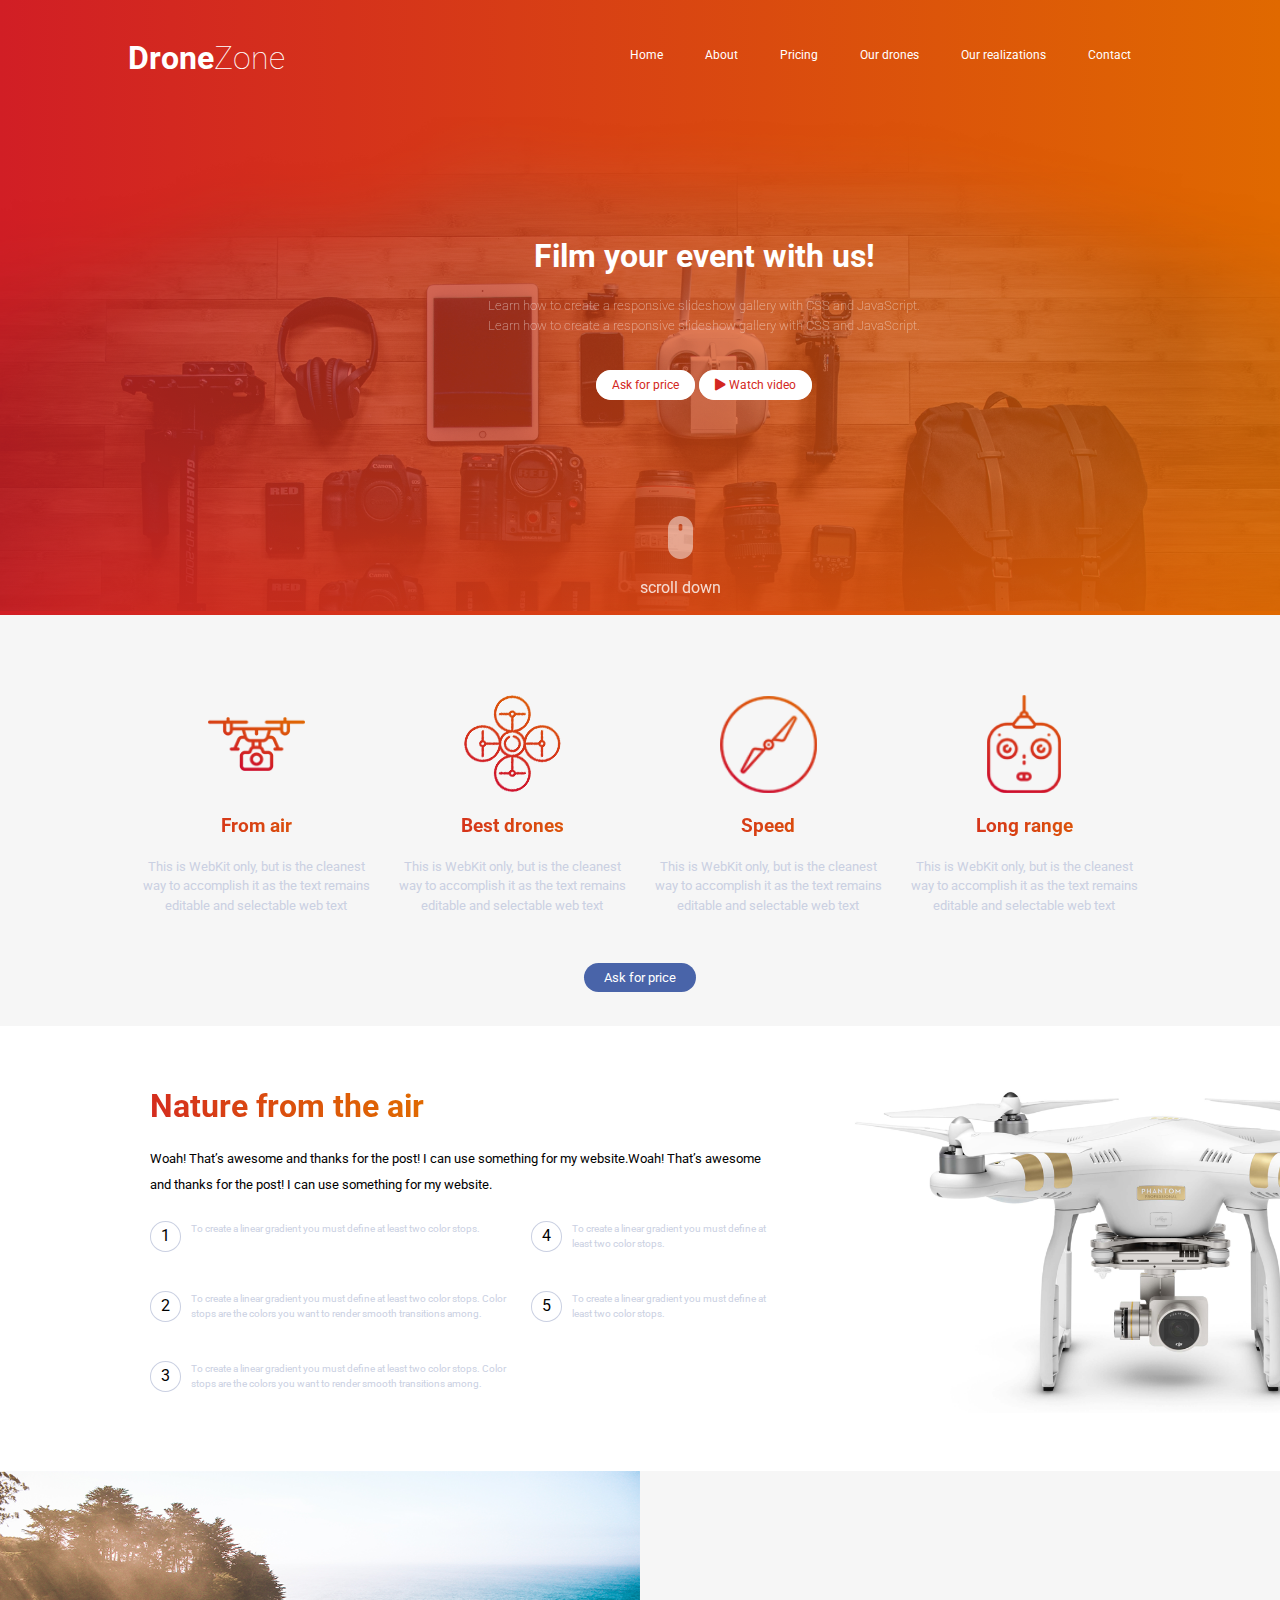
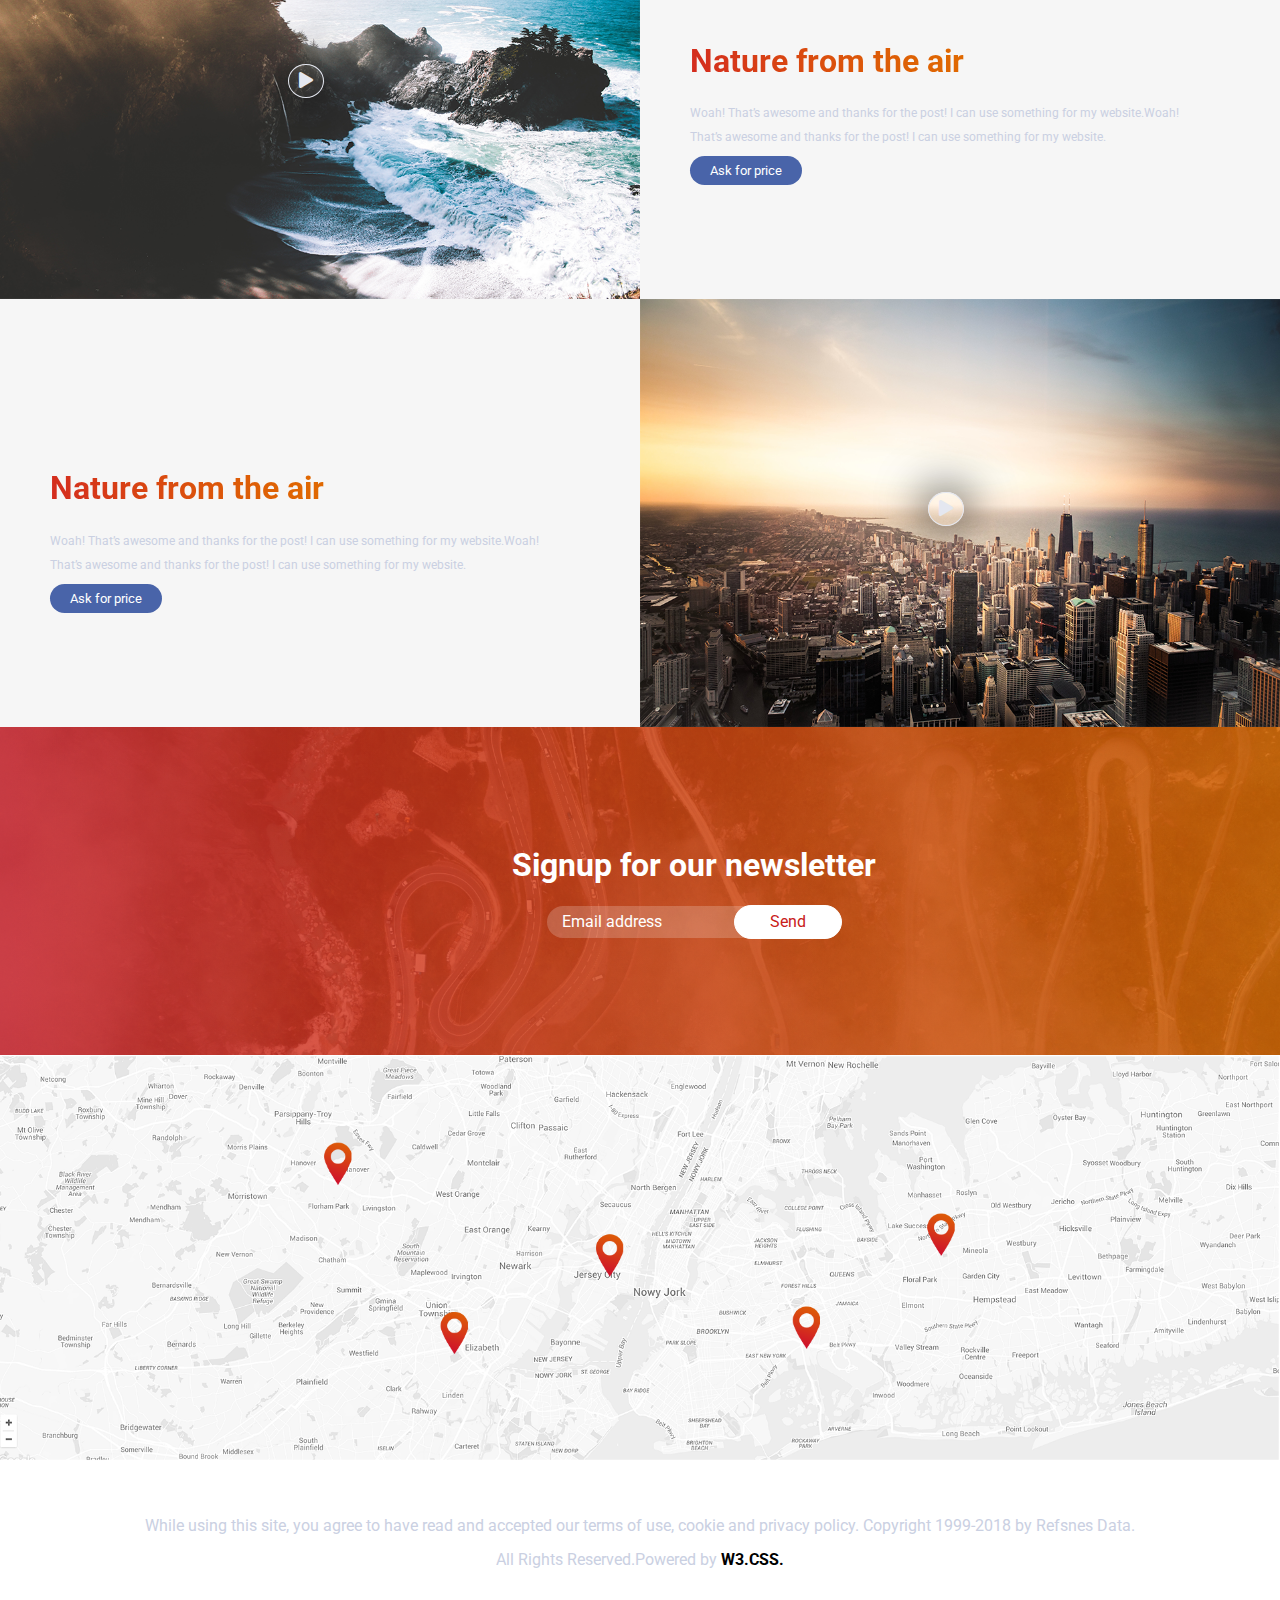
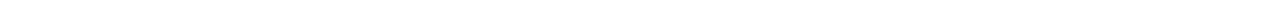
==== index.html @ 5fed0978 "Finishing Layout" ====
<!DOCTYPE html>
<html lang="en">
<head>
	<meta charset="utf-8">
	<title>Drone Zone</title>
	<meta name="viewport" name="width=device-width, initial-scale=1.0">
	<link rel="stylesheet" href="css/style.css">
	<link rel="stylesheet" href="css/normalize.css">
	<link rel="stylesheet" href="css/fontawesome-all.css">
	<link href="https://fonts.googleapis.com/css?family=Roboto" rel="stylesheet">
</head>
<body>
<!-- START OF HEADER -->
<header class="clearfix">
	<div class="top container clearfix">
		<a class="logo" href=""><span class="bold">Drone</span>Zone</a>
		<nav>
			<ul>
				<li><a href="">Home</a></li>
				<li><a href="">About</a></li>
				<li><a href="">Pricing</a></li>
				<li><a href="">Our drones</a></li>
				<li><a href="">Our realizations</a></li>
				<li><a href="">Contact</a></li>
			</ul>
		</nav>
	</div>
	<div class="banner">
		<div class="items">
			<img src="imgs/banner.png" alt="Banner">
			<div class="info">
				<h1>Film your event with us!</h1>
				<p>Learn how to create a responsive slideshow gallery with CSS and JavaScript.
					<br>Learn how to create a responsive slideshow gallery with CSS and JavaScript.</p>
				<a href="">Ask for price</a>
				<a href=""><i class="fas fa-play"></i> Watch video</a>
			</div>
		</div>
		<div class="control">
			<a href=""><img src="imgs/scroll.png" alt="control"></a>
			<p>scroll down</p>
		</div>
	</div>
</header>
<!-- END OF HEADER -->

<!-- START OF SERVICE -->
<div class="services">
	<div class="row container clearfix">
		<div class="services__item">
			<img src="imgs/air.png" alt="service item">
			<h3>From air</h3>
			<p>
				This is WebKit only, but is the cleanest way to accomplish it as the text remains editable and selectable web text
			</p>
		</div>
		<div class="services__item">
			<img src="imgs/best.png" alt="service item">
			<h3>Best drones</h3>
			<p>
				This is WebKit only, but is the cleanest way to accomplish it as the text remains editable and selectable web text
			</p>
		</div>
		<div class="services__item">
			<img src="imgs/speed.png" alt="service item">
			<h3>Speed</h3>
			<p>
				This is WebKit only, but is the cleanest way to accomplish it as the text remains editable and selectable web text
			</p>
		</div>
		<div class="services__item">
			<img src="imgs/long.png" alt="service item">
			<h3>Long range</h3>
			<p>
				This is WebKit only, but is the cleanest way to accomplish it as the text remains editable and selectable web text
			</p>
		</div>
	</div>
	<div class="ask-price">
		<a href="">Ask for price</a>
	</div>
</div>
<!-- END OF SERVICE -->

<!-- START OF PRODUCT -->
<div class="products clearfix">
	<div class="products__info">
		<h1><span>Nature from the air</span></h1>
		<p>Woah! That’s awesome and thanks for the post! I can use something for my website.Woah! That’s awesome and thanks for the post! I can use something for my website.</p>
		<div class="products__info_list">
			<div class="products__info_list_left">
				<div class="item">
					<span class="bullet">1</span>
					<p>To create a linear gradient you must define at least two color stops. </p>
				</div>
				<div class="item">
					<span class="bullet">2</span>
					<p>To create a linear gradient you must define at least two color stops. Color stops are the colors you want to render smooth transitions among.</p>
				</div>
				<div class="item">
					<span class="bullet">3</span>
					<p>To create a linear gradient you must define at least two color stops. Color stops are the colors you want to render smooth transitions among.</p>
				</div>
			</div>
			<div class="products__info_list_right">
				<div class="item">
					<span class="bullet">4</span>
					<p>To create a linear gradient you must define at least two color stops. </p>
				</div>
				<div class="item">
					<span class="bullet">5</span>
					<p>To create a linear gradient you must define at least two color stops. </p>
				</div>
			</div>
		</div>
	</div>
	<div class="products__photo">
		<img src="imgs/drone.png" alt="drone">
	</div>
</div>
<!-- END OF PRODUCT -->

<!-- START OF INFO -->
<div class="infos clearfix">
	<div class="infos__left">
		<img src="imgs/pic1.png" alt="photo1">
		<button><i class="fas fa-play"></i></button>
	</div>
	<div class="infos__right">
		<div class="infos__right_intro">
			<h1><span>Nature from the air</span></h1>
			<p>Woah! That’s awesome and thanks for the post! I can use something for my website.Woah! That’s awesome and thanks for the post! I can use something for my website.</p>
			<a href="">Ask for price</a>
		</div>
	</div>
</div>
<!-- END OF INFO -->

<!-- START OF INFO -->
<div class="infos clearfix">
	<div class="infos__left">
		<div class="infos__right_intro">
			<h1><span>Nature from the air</span></h1>
			<p>Woah! That’s awesome and thanks for the post! I can use something for my website.Woah! That’s awesome and thanks for the post! I can use something for my website.</p>
			<a href="">Ask for price</a>
		</div>
	</div>
	<div class="infos__right">
		<img src="imgs/pic2.png" alt="photo1">
		<button><i class="fas fa-play"></i></button>
	</div>
</div>
<!-- END OF INFO -->

<!-- START OF SIGNUP -->
<div class="signup">

	<div class="content">
		<img src="imgs/pic3.png">
		
		<form>
			<h1>Signup for our newsletter</h1>
			<input type="text" placeholder="Email address">
			<input type="submit" value="Send">
		</form>
	</div>
</div>
<!-- END OF SIGNUP -->

<!-- START OF MAP -->
<div class="map">
	<img src="imgs/map.png" alt="map">
</div>
<!-- END OF MAP -->

<!-- START OF FOOTER -->
<footer>
	<p> While using this site, you agree to have read and accepted our terms of use, cookie and privacy policy. Copyright 1999-2018 by Refsnes Data.</p>
	<p>All Rights Reserved.Powered by <span>W3.CSS.</span></p>
</footer>
<!-- END OF FOOTER -->
</body>
</html>
---- css/style.css ----
/*=======COMMON SETTING===========*/
* {
  box-sizing: border-box; }

body {
  margin: 0;
  padding: 0;
  font-family: 'Roboto', sans-serif; }

a {
  text-decoration: none; }

.services__item p, .products__info_list_left .item p, .products__info_list_right .item p, .infos__left_intro p, .infos__right_intro p, footer {
  color: #cad0e2; }

.infos__left_intro a, .infos__right_intro a, header .top .logo, header .top nav ul li a, header .banner .items .info h1, header .banner .items .info p, header .banner .items .info a:hover, header .banner .control, .services .ask-price a, .signup .content form h1 {
  color: #ffffff; }

.services, .infos {
  background-color: #f6f6f6; }

.infos__left_intro a, .infos__right_intro a, .services .ask-price a {
  background-color: #4964a9; }

.infos__left_intro a, .infos__right_intro a {
  border-radius: 20px;
  -webkit-border-radius: 20px;
  -moz-border-radius: 20px;
  padding: 7px 20px;
  font-size: 13px; }

.infos__left button, .infos__right button {
  position: absolute;
  top: 45%;
  left: 45%;
  background-color: transparent;
  border: 1px solid #e4e7f0;
  padding: 7px 10px;
  color: #e4e7f0;
  border-radius: 50%;
  -webkit-border-radius: 50%;
  -moz-border-radius: 50%;
  -webkit-box-shadow: 0px 0px 46px 5px rgba(0, 0, 0, 0.75);
  -moz-box-shadow: 0px 0px 46px 5px rgba(0, 0, 0, 0.75);
  box-shadow: 0px 0px 46px 5px rgba(0, 0, 0, 0.75); }

.products__info h1 span, .infos__left_intro h1 span, .infos__right_intro h1 span {
  font-weight: bold;
  background: url(../imgs/bggradient.png) center center no-repeat;
  -webkit-background-clip: text;
  -webkit-text-fill-color: transparent;
  -moz-background-clip: text;
  -moz-text-fill-color: transparent; }

.clearfix::after, .clearfix::before {
  content: "";
  display: table; }

.clearfix::after {
  clear: both; }

.container {
  width: 80%;
  margin: 0 auto; }

.row {
  padding: 20px 0; }

/*=======HEADER===========*/
header {
  background: linear-gradient(to right, #d11e25, #e06900); }
  header .top {
    padding: 40px 0; }
    header .top .logo {
      font-size: 2em;
      font-weight: 100;
      float: left; }
      header .top .logo .bold {
        font-weight: bold; }
    header .top nav {
      float: right; }
      header .top nav ul {
        margin: 0;
        padding: 0; }
        header .top nav ul li {
          list-style: none;
          float: left; }
          header .top nav ul li a {
            font-size: 12px;
            margin: 0 5px;
            line-height: 250%;
            padding: 7px 15px;
            border: 1px solid transparent; }
          header .top nav ul li a:hover {
            border: 1px solid #ffffff;
            border-radius: 10px;
            -webkit-border-radius: 10px;
            -moz-border-radius: 10px; }
  header .banner {
    position: relative; }
    header .banner .items {
      position: relative; }
      header .banner .items img {
        width: 100%;
        height: auto;
        opacity: 0.3; }
      header .banner .items .info {
        width: 50%;
        position: absolute;
        top: 20%;
        left: 30%;
        text-align: center; }
        header .banner .items .info p {
          opacity: 0.5;
          font-size: 13px;
          font-weight: 200;
          line-height: 150%;
          margin-bottom: 40px; }
        header .banner .items .info a {
          font-size: 12px;
          color: #d32721;
          padding: 7px 15px;
          background-color: #ffffff;
          border-radius: 20px;
          -webkit-border-radius: 20px;
          -moz-border-radius: 20px;
          border: 1px solid #ffffff; }
        header .banner .items .info a:hover {
          background-color: transparent; }
    header .banner .control {
      position: absolute;
      top: 80%;
      left: 50%;
      opacity: 0.8;
      text-align: center; }

/*=======SERVICES===========*/
.services {
  padding: 40px 0; }
  .services__item {
    width: 25%;
    padding: 20px 10px;
    text-align: center;
    float: left; }
    .services__item img {
      width: 97px;
      height: 98px;
      object-fit: contain; }
    .services__item h3 {
      background: linear-gradient(to right, #d11e25, #e06900);
      -webkit-background-clip: text;
      -webkit-text-fill-color: transparent; }
    .services__item p {
      font-size: 13px;
      line-height: 150%; }
  .services .ask-price {
    text-align: center; }
    .services .ask-price a {
      border-radius: 20px;
      -webkit-border-radius: 20px;
      -moz-border-radius: 20px;
      padding: 7px 20px;
      font-size: 13px; }

/*=======PRODUCT===========*/
.products {
  padding: 40px 0; }
  .products__info {
    float: left;
    width: 60%;
    padding-left: 150px; }
    .products__info p {
      line-height: 200%;
      font-size: 13px; }
    .products__info_list_left {
      width: 60%;
      float: left;
      padding-right: 10px; }
      .products__info_list_left .item {
        margin-bottom: 20px;
        min-height: 50px; }
        .products__info_list_left .item .bullet {
          float: left;
          padding: 5px 10px;
          border: 1px solid #cad0e2;
          border-radius: 50%;
          -webkit-border-radius: 50%;
          -moz-border-radius: 50%;
          margin-right: 10px; }
        .products__info_list_left .item p {
          font-size: 10px;
          line-height: 150%; }
    .products__info_list_right {
      width: 40%;
      float: right;
      padding-left: 10px; }
      .products__info_list_right .item {
        margin-bottom: 20px;
        min-height: 50px; }
        .products__info_list_right .item .bullet {
          float: left;
          padding: 5px 10px;
          border: 1px solid #cad0e2;
          border-radius: 50%;
          -webkit-border-radius: 50%;
          -moz-border-radius: 50%;
          margin-right: 10px; }
        .products__info_list_right .item p {
          font-size: 10px;
          line-height: 150%; }
  .products__photo {
    float: right;
    width: 40%; }
    .products__photo img {
      width: 100%;
      height: auto; }

/*=======INFO===========*/
.infos__left {
  position: relative;
  width: 50%;
  float: left; }
  .infos__left img {
    width: 100%;
    height: auto;
    display: block; }
  .infos__left_intro {
    padding: 150px 100px 0 50px; }
    .infos__left_intro p {
      font-size: 12px;
      line-height: 200%; }
.infos__right {
  width: 50%;
  float: right;
  position: relative; }
  .infos__right_intro {
    padding: 150px 100px 0 50px; }
    .infos__right_intro p {
      font-size: 12px;
      line-height: 200%; }
  .infos__right img {
    width: 100%;
    height: auto;
    display: block; }

/*=======SIGNUP===========*/
.signup .content {
  position: relative;
  background: linear-gradient(to right, #d11e25, #e06900); }
  .signup .content img {
    width: 100%;
    height: auto;
    display: block;
    opacity: 0.2; }
  .signup .content form {
    position: absolute;
    top: 30%;
    left: 40%;
    text-align: center; }
  .signup .content input {
    padding: 7px 15px;
    border-radius: 20px;
    -webkit-border-radius: 20px;
    -moz-border-radius: 20px; }
  .signup .content input[type="text"] {
    background: rgba(255, 255, 255, 0.2);
    color: #ffffff;
    border: 0; }
  .signup .content input[type="text"]::-webkit-input-placeholder {
    background-color: transparent;
    color: #ffffff; }
  .signup .content input[type="text"]:focus {
    outline: none; }
  .signup .content input[type="submit"] {
    background-color: #ffffff;
    color: #c9201a;
    padding: 7px 35px;
    margin-left: -50px;
    border: 1px solid #ffffff; }

/*=======MAP===========*/
.map img {
  width: 100%;
  height: auto;
  display: block; }

/*=======FOOTER===========*/
footer {
  padding: 40px 0;
  text-align: center; }
  footer span {
    font-weight: bold;
    color: #000000; }

/*# sourceMappingURL=style.css.map */
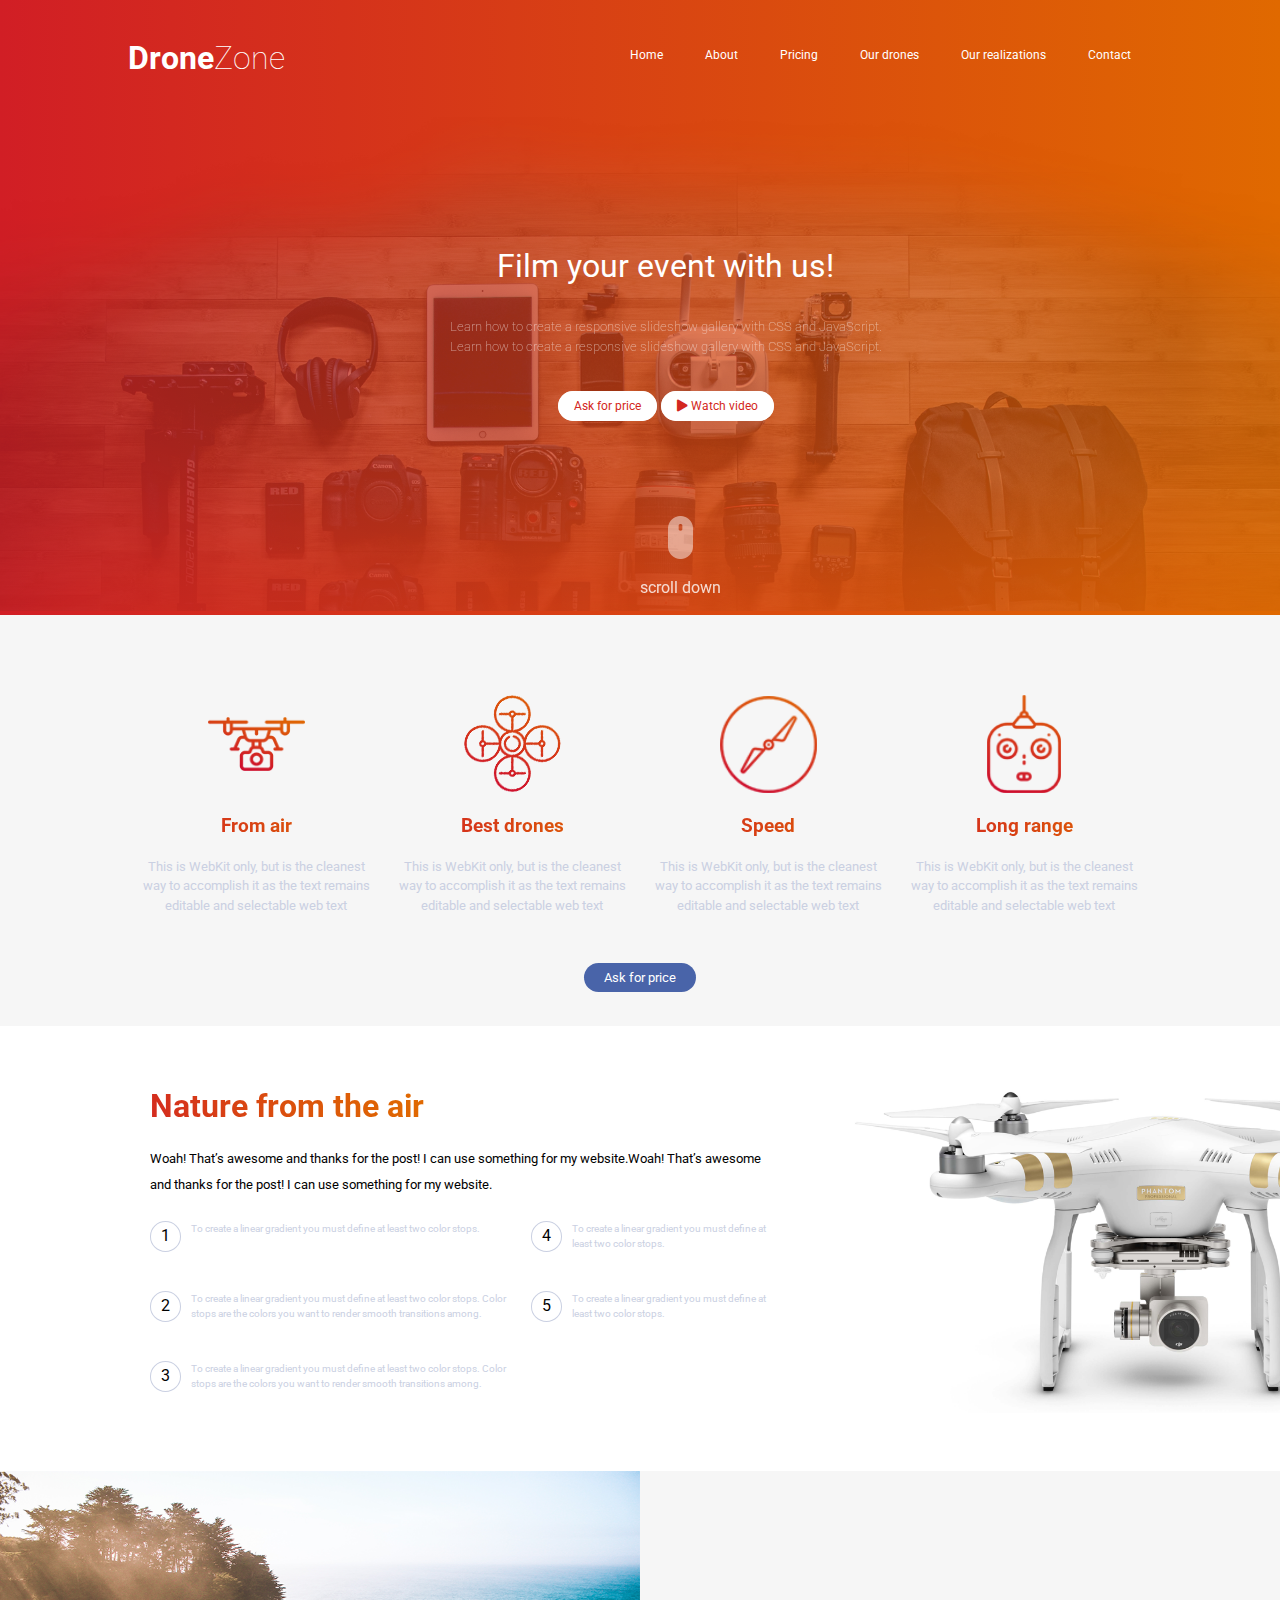
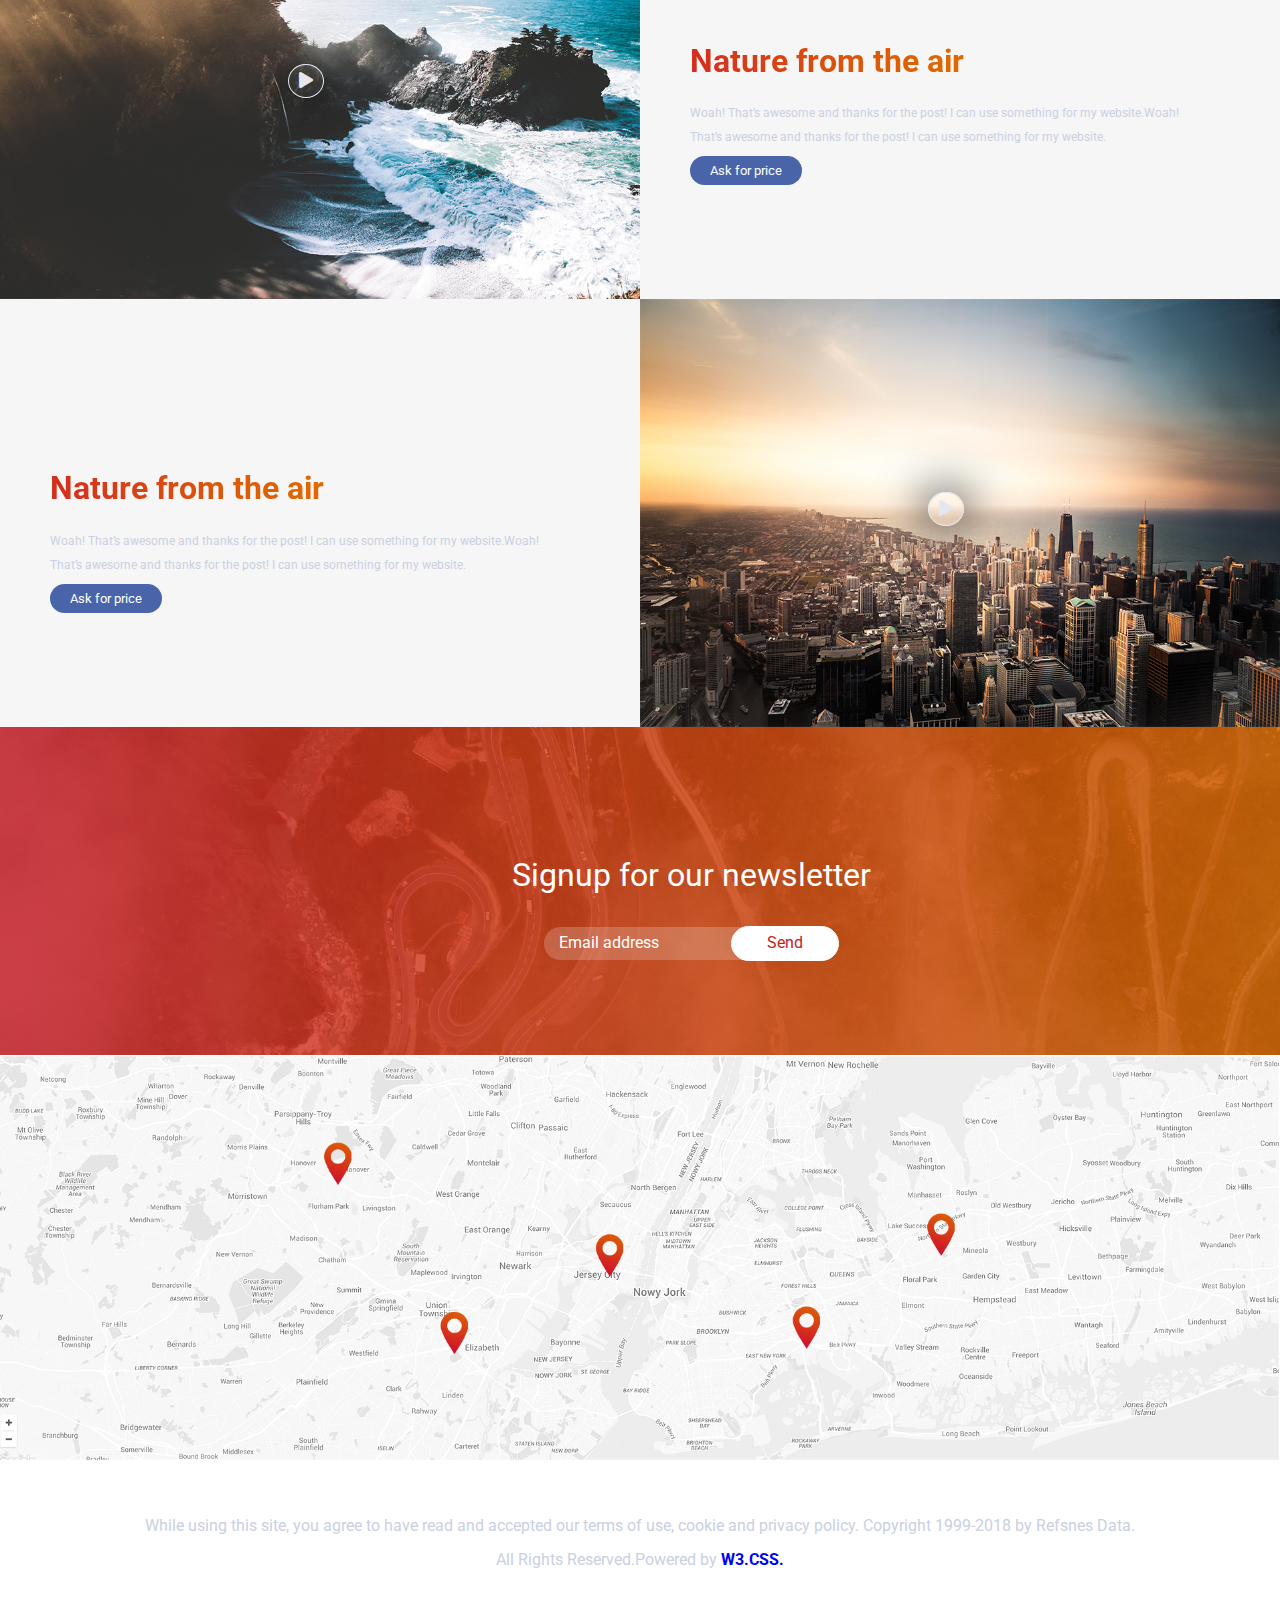
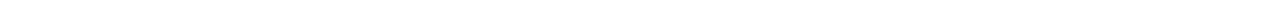
==== commit f004d341: "Master: updating RWD 320" ====
--- a/index.html
+++ b/index.html
@@ -27,10 +27,10 @@
 	</div>
 	<div class="banner">
 		<div class="items">
-			<img src="imgs/banner.png" alt="Banner">
-			<div class="info">
-				<h1>Film your event with us!</h1>
-				<p>Learn how to create a responsive slideshow gallery with CSS and JavaScript.
+			<img src="imgs/banner.png" alt="Banner" class="items__photo">
+			<div class="items__info">
+				<p class="items__info_heading">Film your event with us!</p>
+				<p class="items__info_desc">Learn how to create a responsive slideshow gallery with CSS and JavaScript.
 					<br>Learn how to create a responsive slideshow gallery with CSS and JavaScript.</p>
 				<a href="">Ask for price</a>
 				<a href=""><i class="fas fa-play"></i> Watch video</a>
@@ -153,13 +153,12 @@
 <!-- END OF INFO -->
 
 <!-- START OF SIGNUP -->
-<div class="signup">
-
+<div class="signup clearfix">
 	<div class="content">
 		<img src="imgs/pic3.png">
 		
 		<form>
-			<h1>Signup for our newsletter</h1>
+			<p>Signup for our newsletter</p>
 			<input type="text" placeholder="Email address">
 			<input type="submit" value="Send">
 		</form>
--- a/css/style.css
+++ b/css/style.css
@@ -13,7 +13,7 @@
 .services__item p, .products__info_list_left .item p, .products__info_list_right .item p, .infos__left_intro p, .infos__right_intro p, footer {
   color: #cad0e2; }
 
-.infos__left_intro a, .infos__right_intro a, header .top .logo, header .top nav ul li a, header .banner .items .info h1, header .banner .items .info p, header .banner .items .info a:hover, header .banner .control, .services .ask-price a, .signup .content form h1 {
+.infos__left_intro a, .infos__right_intro a, header .top .logo, header .top nav ul li a, header .banner .items__info_heading, header .banner .items__info_desc, header .banner .items__info a:hover, header .banner .control, .services .ask-price a, .signup .content form p {
   color: #ffffff; }
 
 .services, .infos {
@@ -104,19 +104,21 @@
         width: 100%;
         height: auto;
         opacity: 0.3; }
-      header .banner .items .info {
+      header .banner .items__info {
         width: 50%;
         position: absolute;
         top: 20%;
-        left: 30%;
+        left: 27%;
         text-align: center; }
-        header .banner .items .info p {
+        header .banner .items__info_heading {
+          font-size: 2em; }
+        header .banner .items__info_desc {
           opacity: 0.5;
           font-size: 13px;
           font-weight: 200;
           line-height: 150%;
           margin-bottom: 40px; }
-        header .banner .items .info a {
+        header .banner .items__info a {
           font-size: 12px;
           color: #d32721;
           padding: 7px 15px;
@@ -125,7 +127,7 @@
           -webkit-border-radius: 20px;
           -moz-border-radius: 20px;
           border: 1px solid #ffffff; }
-        header .banner .items .info a:hover {
+        header .banner .items__info a:hover {
           background-color: transparent; }
     header .banner .control {
       position: absolute;
@@ -257,26 +259,28 @@
     top: 30%;
     left: 40%;
     text-align: center; }
-  .signup .content input {
-    padding: 7px 15px;
-    border-radius: 20px;
-    -webkit-border-radius: 20px;
-    -moz-border-radius: 20px; }
-  .signup .content input[type="text"] {
-    background: rgba(255, 255, 255, 0.2);
-    color: #ffffff;
-    border: 0; }
-  .signup .content input[type="text"]::-webkit-input-placeholder {
-    background-color: transparent;
-    color: #ffffff; }
-  .signup .content input[type="text"]:focus {
-    outline: none; }
-  .signup .content input[type="submit"] {
-    background-color: #ffffff;
-    color: #c9201a;
-    padding: 7px 35px;
-    margin-left: -50px;
-    border: 1px solid #ffffff; }
+    .signup .content form p {
+      font-size: 2em; }
+    .signup .content form input {
+      padding: 7px 15px;
+      border-radius: 20px;
+      -webkit-border-radius: 20px;
+      -moz-border-radius: 20px; }
+    .signup .content form input[type="text"] {
+      background: rgba(255, 255, 255, 0.2);
+      color: #ffffff;
+      border: 0; }
+    .signup .content form input[type="text"]::-webkit-input-placeholder {
+      background-color: transparent;
+      color: #ffffff; }
+    .signup .content form input[type="text"]:focus {
+      outline: none; }
+    .signup .content form input[type="submit"] {
+      background-color: #ffffff;
+      color: #c9201a;
+      padding: 7px 35px;
+      margin-left: -50px;
+      border: 1px solid #ffffff; }
 
 /*=======MAP===========*/
 .map img {
@@ -290,6 +294,102 @@
   text-align: center; }
   footer span {
     font-weight: bold;
-    color: #000000; }
+    color: blue; }
+
+/*=======RWD===========*/
+@media only screen and (min-width: 320px) and (max-width: 374px) {
+  header .top {
+    padding: 10px 0; }
+    header .top .logo {
+      font-size: 1em; }
+    header .top nav ul {
+      display: none; }
+  header .banner .items__info {
+    position: absolute;
+    width: 80%;
+    top: 10%;
+    right: 10%;
+    left: 10%; }
+    header .banner .items__info_heading {
+      font-size: 1em;
+      margin: 10px 0; }
+    header .banner .items__info_desc {
+      font-size: 7px;
+      margin-bottom: 10px;
+      padding: 0; }
+    header .banner .items__info a {
+      font-size: 7px; }
+  header .banner .control {
+    display: none; }
+
+  /*=======SERVICES===========*/
+  .services {
+    padding: 20px 0; }
+    .services__item {
+      width: 100%;
+      padding: 20px 0px;
+      text-align: center; }
+      .services__item img {
+        min-width: 100px;
+        height: auto;
+        object-fit: cover; }
+
+  /*=======PRODUCT===========*/
+  .products {
+    padding: 20px 0; }
+    .products__info {
+      width: 100%;
+      padding: 10px; }
+      .products__info p {
+        line-height: 200%; }
+      .products__info_list_left {
+        width: 100%;
+        padding: 10px; }
+      .products__info_list_right {
+        width: 100%; }
+    .products__photo {
+      width: 100%; }
+      .products__photo img {
+        width: 100%;
+        height: auto; }
+
+  .infos__left {
+    position: relative;
+    width: 100%;
+    float: left; }
+    .infos__left img {
+      width: 100%;
+      height: auto;
+      display: block; }
+    .infos__left_intro {
+      padding: 10px; }
+      .infos__left_intro p {
+        font-size: 12px;
+        line-height: 200%; }
+  .infos__right {
+    width: 100%;
+    float: right; }
+    .infos__right_intro {
+      padding: 10px; }
+      .infos__right_intro p {
+        font-size: 12px;
+        line-height: 200%; }
+
+  .signup .content form {
+    top: 1%;
+    left: 10%;
+    right: 10%; }
+    .signup .content form p {
+      font-size: 0.7em; }
+    .signup .content form input {
+      padding: 7px 15px;
+      font-size: 10px; }
+
+  footer {
+    padding: 10px 0;
+    font-size: 0.7em; }
+    footer span {
+      font-weight: bold;
+      color: blue; } }
 
 /*# sourceMappingURL=style.css.map */
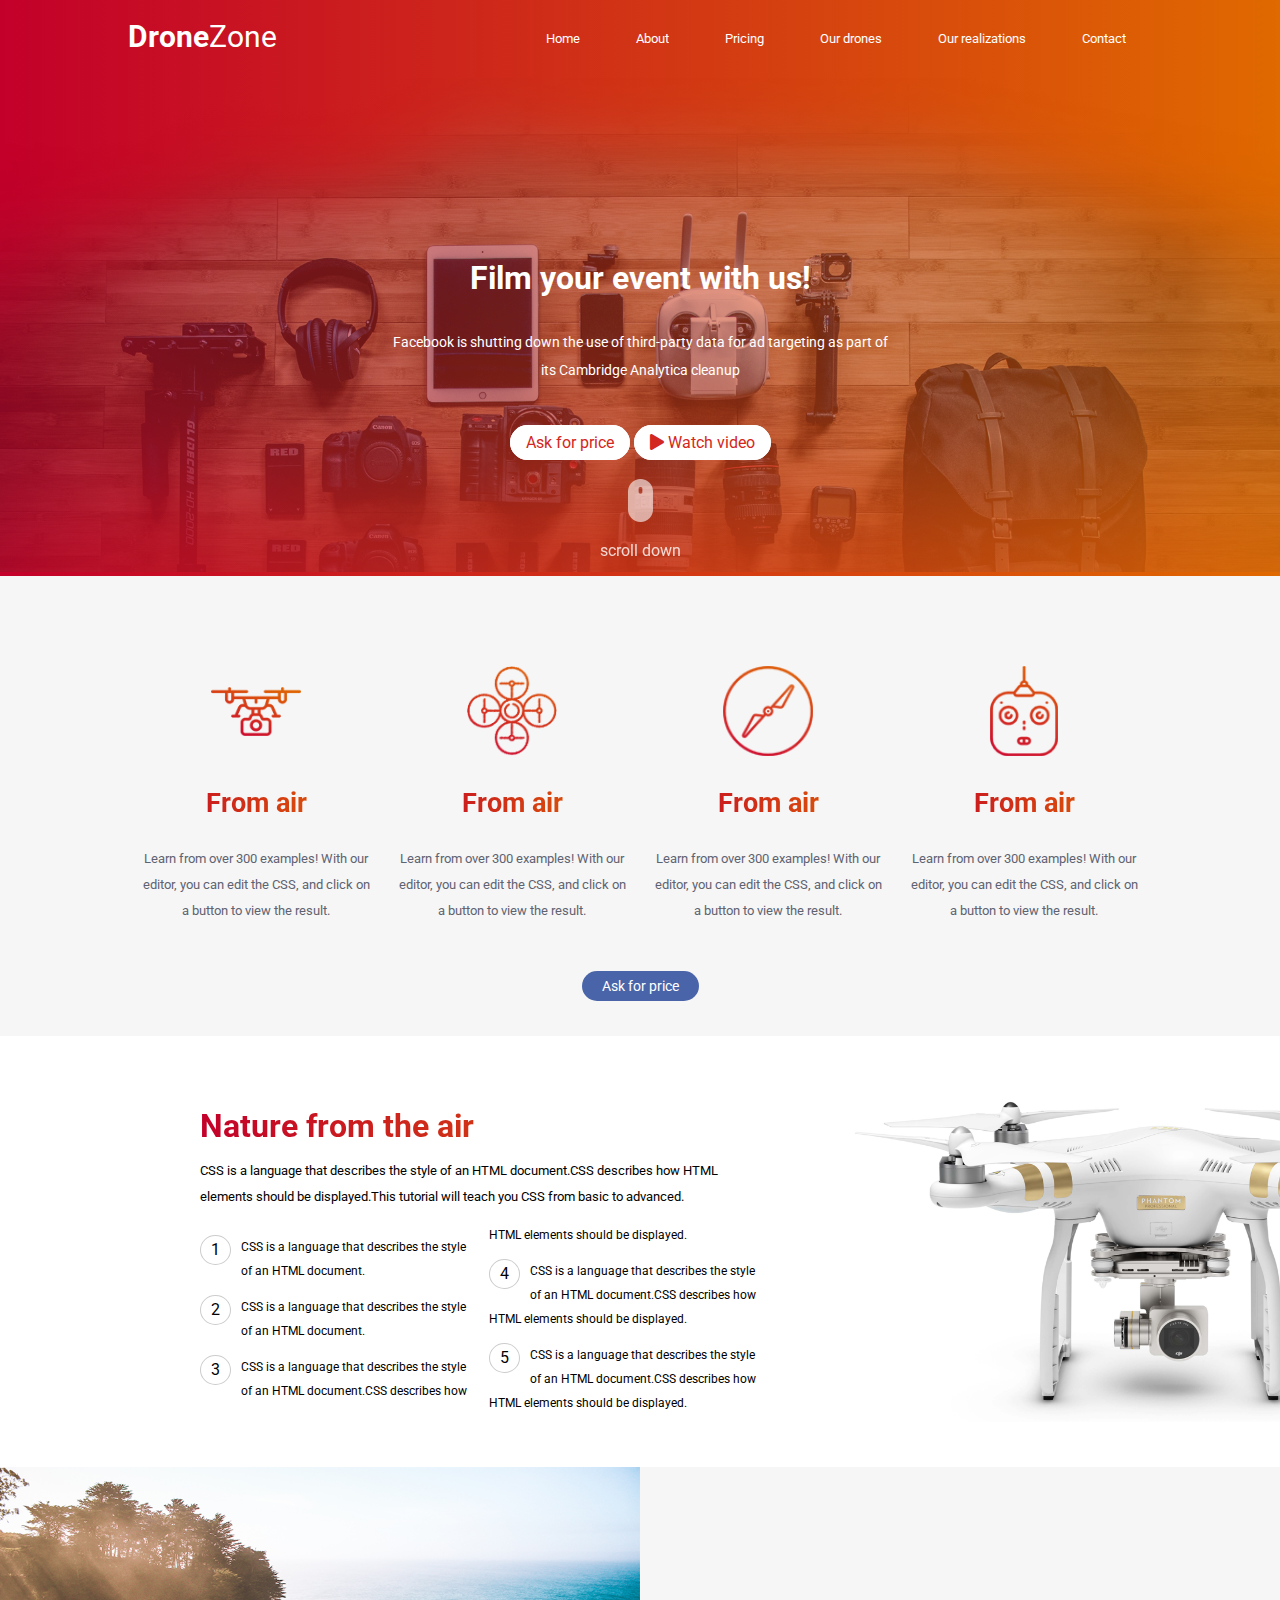
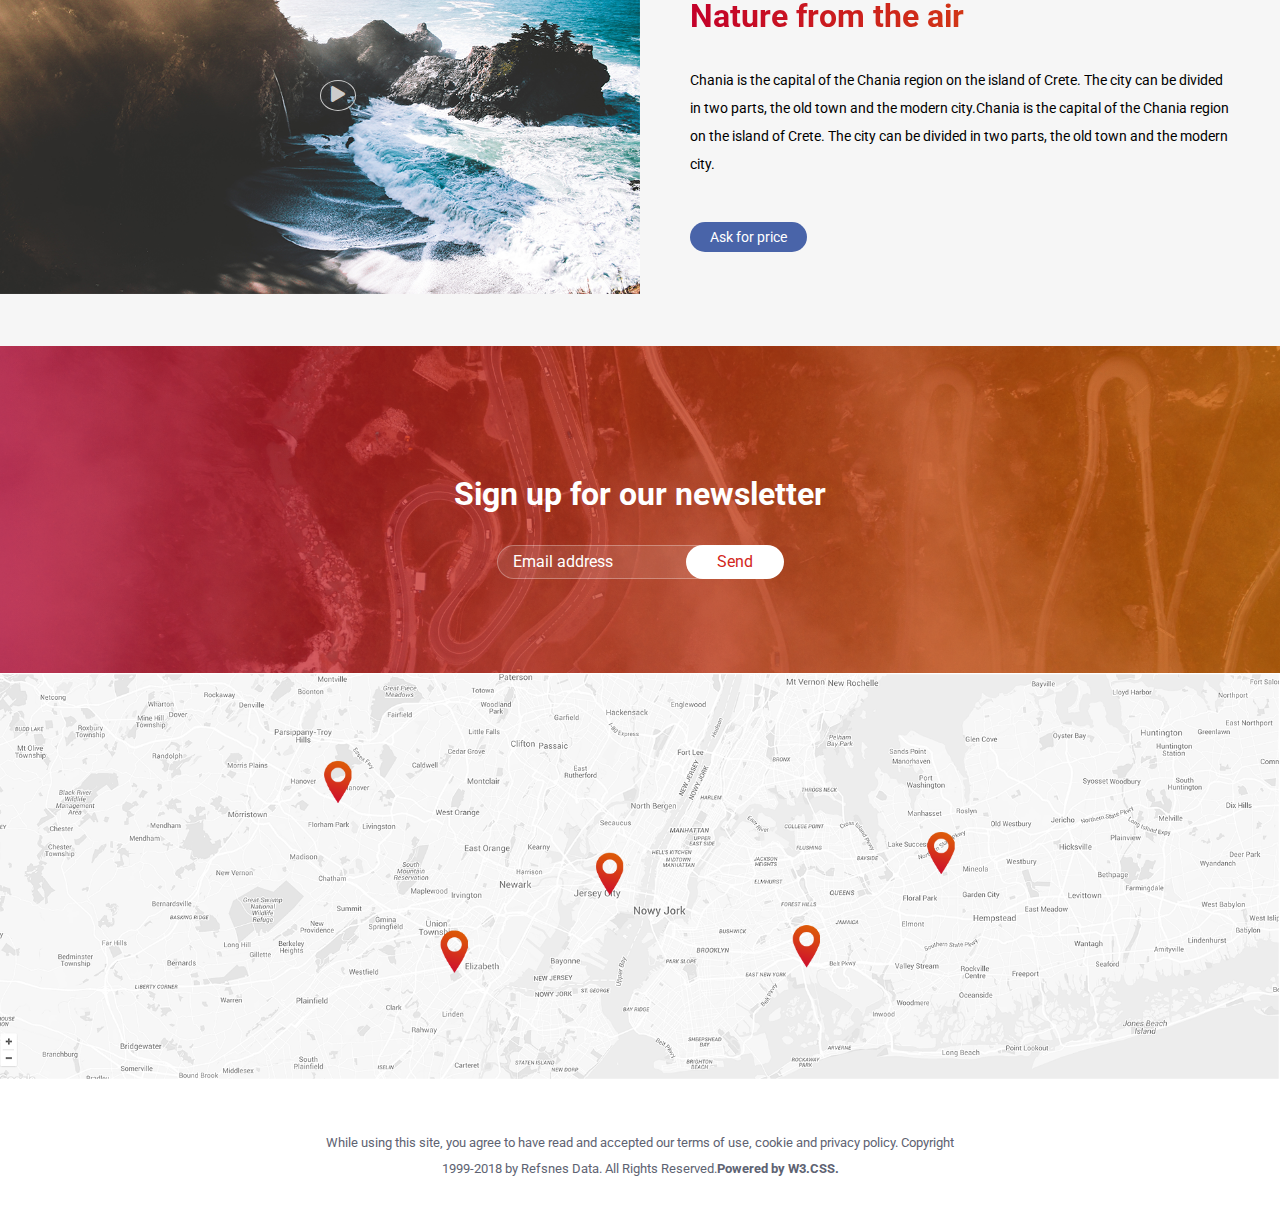
==== commit c582156f: "Completed RWD Layout" ====
--- a/index.html
+++ b/index.html
@@ -3,168 +3,155 @@
 <head>
 	<meta charset="utf-8">
 	<title>Drone Zone</title>
-	<meta name="viewport" name="width=device-width, initial-scale=1.0">
+	<meta name="viewport" content="width=device-width, initial-scale=1.0">
+	<link rel="stylesheet" href="css/fontawesome-all.css">
+	<link rel="stylesheet" href="css/normalize.css">
 	<link rel="stylesheet" href="css/style.css">
-	<link rel="stylesheet" href="css/normalize.css">
-	<link rel="stylesheet" href="css/fontawesome-all.css">
+	<link rel="stylesheet" href="css/rwd.css">
 	<link href="https://fonts.googleapis.com/css?family=Roboto" rel="stylesheet">
 </head>
 <body>
 <!-- START OF HEADER -->
-<header class="clearfix">
-	<div class="top container clearfix">
-		<a class="logo" href=""><span class="bold">Drone</span>Zone</a>
-		<nav>
-			<ul>
-				<li><a href="">Home</a></li>
-				<li><a href="">About</a></li>
-				<li><a href="">Pricing</a></li>
-				<li><a href="">Our drones</a></li>
-				<li><a href="">Our realizations</a></li>
-				<li><a href="">Contact</a></li>
-			</ul>
-		</nav>
-	</div>
-	<div class="banner">
-		<div class="items">
-			<img src="imgs/banner.png" alt="Banner" class="items__photo">
-			<div class="items__info">
-				<p class="items__info_heading">Film your event with us!</p>
-				<p class="items__info_desc">Learn how to create a responsive slideshow gallery with CSS and JavaScript.
-					<br>Learn how to create a responsive slideshow gallery with CSS and JavaScript.</p>
-				<a href="">Ask for price</a>
-				<a href=""><i class="fas fa-play"></i> Watch video</a>
-			</div>
+<header>
+	<div class="menu clearfix">
+		<a href="" class="menu__logo"><b>Drone</b>Zone</a>
+		<div class="menuBar" onclick="showMenuBar(this)">
+			<div class="bar1"></div>
+			<div class="bar2"></div>
+			<div class="bar3"></div>
 		</div>
-		<div class="control">
-			<a href=""><img src="imgs/scroll.png" alt="control"></a>
-			<p>scroll down</p>
+		<div class="menu__items" id="menuItems">
+			<a href="">Home</a>
+			<a href="">About</a>
+			<a href="">Pricing</a>
+			<a href="">Our drones</a>
+			<a href="">Our realizations</a>
+			<a href="">Contact</a>
 		</div>
 	</div>
 </header>
 <!-- END OF HEADER -->
 
-<!-- START OF SERVICE -->
+<!-- START OF BANNER -->
+<div class="banner">
+	<div class="banner__item">
+		<img src="imgs/banner.png">
+		<div class="banner__item_info">
+			<p class="banner__item_info_title">
+				Film your event with us!
+			</p>
+			<p class="banner__item_info_desc">
+				Facebook is shutting down the use of third-party data for ad targeting as part of its Cambridge Analytica cleanup
+			</p>
+			<a href="" class="banner__item_info_button">Ask for price</a>
+			<a href="" class="banner__item_info_button"><i class="fas fa-play"></i> Watch video</a>
+		</div>
+	</div>
+	<div class="banner__control clearfix">
+		<img src="imgs/scroll.png" alt="scroll down">
+		<p>scroll down</p>
+	</div>
+</div>
+<!-- END OF BANNER -->
+
+<!-- START OF SERVICES -->
 <div class="services">
-	<div class="row container clearfix">
+	<div class="container clearfix">
 		<div class="services__item">
-			<img src="imgs/air.png" alt="service item">
-			<h3>From air</h3>
-			<p>
-				This is WebKit only, but is the cleanest way to accomplish it as the text remains editable and selectable web text
-			</p>
+			<img src="imgs/air.png" alt="services" class="services__item_photo">
+			<p class="services__item_title">From air</p>
+			<p class="services__item_desc">Learn from over 300 examples! With our editor, you can edit the CSS, and click on a button to view the result.</p>
 		</div>
 		<div class="services__item">
-			<img src="imgs/best.png" alt="service item">
-			<h3>Best drones</h3>
-			<p>
-				This is WebKit only, but is the cleanest way to accomplish it as the text remains editable and selectable web text
-			</p>
+			<img src="imgs/best.png" alt="services" class="services__item_photo">
+			<p class="services__item_title">From air</p>
+			<p class="services__item_desc">Learn from over 300 examples! With our editor, you can edit the CSS, and click on a button to view the result.</p>
 		</div>
 		<div class="services__item">
-			<img src="imgs/speed.png" alt="service item">
-			<h3>Speed</h3>
-			<p>
-				This is WebKit only, but is the cleanest way to accomplish it as the text remains editable and selectable web text
-			</p>
+			<img src="imgs/speed.png" alt="services" class="services__item_photo">
+			<p class="services__item_title">From air</p>
+			<p class="services__item_desc">Learn from over 300 examples! With our editor, you can edit the CSS, and click on a button to view the result.</p>
 		</div>
 		<div class="services__item">
-			<img src="imgs/long.png" alt="service item">
-			<h3>Long range</h3>
-			<p>
-				This is WebKit only, but is the cleanest way to accomplish it as the text remains editable and selectable web text
-			</p>
+			<img src="imgs/long.png" alt="services" class="services__item_photo">
+			<p class="services__item_title">From air</p>
+			<p class="services__item_desc">Learn from over 300 examples! With our editor, you can edit the CSS, and click on a button to view the result.</p>
 		</div>
 	</div>
-	<div class="ask-price">
+	<div class="services__control">
 		<a href="">Ask for price</a>
 	</div>
 </div>
-<!-- END OF SERVICE -->
+<!-- END OF SERVICES -->
 
 <!-- START OF PRODUCT -->
-<div class="products clearfix">
-	<div class="products__info">
-		<h1><span>Nature from the air</span></h1>
-		<p>Woah! That’s awesome and thanks for the post! I can use something for my website.Woah! That’s awesome and thanks for the post! I can use something for my website.</p>
-		<div class="products__info_list">
-			<div class="products__info_list_left">
-				<div class="item">
-					<span class="bullet">1</span>
-					<p>To create a linear gradient you must define at least two color stops. </p>
+<div class="product clearfix">
+	<div class="row">
+		<div class="product__left">
+			<p class="product__left_title">
+				Nature from the air
+			</p>
+			<p class="product__left_desc">
+				CSS is a language that describes the style of an HTML document.CSS describes how HTML elements should be displayed.This tutorial will teach you CSS from basic to advanced.
+			</p>
+			<div class="product__left_fea">
+				<div class="product__left_fea_item">
+					<span>1</span>
+					<p>CSS is a language that describes the style of an HTML document.</p>
 				</div>
-				<div class="item">
-					<span class="bullet">2</span>
-					<p>To create a linear gradient you must define at least two color stops. Color stops are the colors you want to render smooth transitions among.</p>
+				<div class="product__left_fea_item">
+					<span>2</span>
+					<p>CSS is a language that describes the style of an HTML document.</p>
 				</div>
-				<div class="item">
-					<span class="bullet">3</span>
-					<p>To create a linear gradient you must define at least two color stops. Color stops are the colors you want to render smooth transitions among.</p>
+				<div class="product__left_fea_item">
+					<span>3</span>
+					<p>CSS is a language that describes the style of an HTML document.CSS describes how HTML elements should be displayed.</p>
 				</div>
-			</div>
-			<div class="products__info_list_right">
-				<div class="item">
-					<span class="bullet">4</span>
-					<p>To create a linear gradient you must define at least two color stops. </p>
+				<div class="product__left_fea_item">
+					<span>4</span>
+					<p>CSS is a language that describes the style of an HTML document.CSS describes how HTML elements should be displayed.</p>
 				</div>
-				<div class="item">
-					<span class="bullet">5</span>
-					<p>To create a linear gradient you must define at least two color stops. </p>
+				<div class="product__left_fea_item">
+					<span>5</span>
+					<p>CSS is a language that describes the style of an HTML document.CSS describes how HTML elements should be displayed.</p>
 				</div>
 			</div>
 		</div>
+		<div class="product__right">
+			<img src="imgs/drone.png" alt="drone">
+		</div>
 	</div>
-	<div class="products__photo">
-		<img src="imgs/drone.png" alt="drone">
-	</div>
+	
 </div>
 <!-- END OF PRODUCT -->
 
-<!-- START OF INFO -->
-<div class="infos clearfix">
-	<div class="infos__left">
-		<img src="imgs/pic1.png" alt="photo1">
+<!-- START OF INTRO -->
+<div class="intro clearfix">
+	<div class="intro__video">
+		<img src="imgs/pic1.png" alt="video">
 		<button><i class="fas fa-play"></i></button>
 	</div>
-	<div class="infos__right">
-		<div class="infos__right_intro">
-			<h1><span>Nature from the air</span></h1>
-			<p>Woah! That’s awesome and thanks for the post! I can use something for my website.Woah! That’s awesome and thanks for the post! I can use something for my website.</p>
-			<a href="">Ask for price</a>
-		</div>
+	<div class="intro__desc">
+		<p class="intro__desc_title">Nature from the air</p>
+		<p class="intro__desc_desc">Chania is the capital of the Chania region on the island of Crete. The city can be divided in two parts, the old town and the modern city.Chania is the capital of the Chania region on the island of Crete. The city can be divided in two parts, the old town and the modern city.</p>
+		<a href>Ask for price</a>
 	</div>
 </div>
-<!-- END OF INFO -->
-
-<!-- START OF INFO -->
-<div class="infos clearfix">
-	<div class="infos__left">
-		<div class="infos__right_intro">
-			<h1><span>Nature from the air</span></h1>
-			<p>Woah! That’s awesome and thanks for the post! I can use something for my website.Woah! That’s awesome and thanks for the post! I can use something for my website.</p>
-			<a href="">Ask for price</a>
-		</div>
-	</div>
-	<div class="infos__right">
-		<img src="imgs/pic2.png" alt="photo1">
-		<button><i class="fas fa-play"></i></button>
-	</div>
-</div>
-<!-- END OF INFO -->
+<!-- END OF INTRO -->
 
 <!-- START OF SIGNUP -->
-<div class="signup clearfix">
-	<div class="content">
-		<img src="imgs/pic3.png">
-		
-		<form>
-			<p>Signup for our newsletter</p>
-			<input type="text" placeholder="Email address">
-			<input type="submit" value="Send">
-		</form>
+<div class="signup">
+	<div class="row">
+		<img src="imgs/pic3.png" alt="phot">
 	</div>
+	<form>
+		<p>Sign up for our newsletter</p>
+		<input type="text" placeholder="Email address">
+		<input type="submit" value="Send">
+	</form>
 </div>
 <!-- END OF SIGNUP -->
+
 
 <!-- START OF MAP -->
 <div class="map">
@@ -172,11 +159,19 @@
 </div>
 <!-- END OF MAP -->
 
+
 <!-- START OF FOOTER -->
 <footer>
-	<p> While using this site, you agree to have read and accepted our terms of use, cookie and privacy policy. Copyright 1999-2018 by Refsnes Data.</p>
-	<p>All Rights Reserved.Powered by <span>W3.CSS.</span></p>
+	<p>While using this site, you agree to have read and accepted our terms of use, cookie and privacy policy. Copyright 1999-2018 by Refsnes Data. All Rights Reserved.<b>Powered by W3.CSS.</b></p>
 </footer>
 <!-- END OF FOOTER -->
+<script type="text/javascript">
+function showMenuBar(x){
+	console.log(x);
+	x.classList.toggle("change");
+	var menuItems = document.getElementById("menuItems");
+	menuItems.classList.toggle("show");
+}
+</script>
 </body>
 </html>--- a/css/style.css
+++ b/css/style.css
@@ -1,4 +1,4 @@
-/*=======COMMON SETTING===========*/
+/*===============COMMON SETTING===============*/
 * {
   box-sizing: border-box; }
 
@@ -10,47 +10,14 @@
 a {
   text-decoration: none; }
 
-.services__item p, .products__info_list_left .item p, .products__info_list_right .item p, .infos__left_intro p, .infos__right_intro p, footer {
-  color: #cad0e2; }
-
-.infos__left_intro a, .infos__right_intro a, header .top .logo, header .top nav ul li a, header .banner .items__info_heading, header .banner .items__info_desc, header .banner .items__info a:hover, header .banner .control, .services .ask-price a, .signup .content form p {
+header .menu__logo, header .menu__items a, .banner__item_info_title, .banner__item_info_desc, .banner__item_info_button:hover, .banner__control p, .services__control a, .intro__desc a, .signup form p {
   color: #ffffff; }
 
-.services, .infos {
+.services__item_desc, footer p {
+  color: #5e6372; }
+
+.services, .intro {
   background-color: #f6f6f6; }
-
-.infos__left_intro a, .infos__right_intro a, .services .ask-price a {
-  background-color: #4964a9; }
-
-.infos__left_intro a, .infos__right_intro a {
-  border-radius: 20px;
-  -webkit-border-radius: 20px;
-  -moz-border-radius: 20px;
-  padding: 7px 20px;
-  font-size: 13px; }
-
-.infos__left button, .infos__right button {
-  position: absolute;
-  top: 45%;
-  left: 45%;
-  background-color: transparent;
-  border: 1px solid #e4e7f0;
-  padding: 7px 10px;
-  color: #e4e7f0;
-  border-radius: 50%;
-  -webkit-border-radius: 50%;
-  -moz-border-radius: 50%;
-  -webkit-box-shadow: 0px 0px 46px 5px rgba(0, 0, 0, 0.75);
-  -moz-box-shadow: 0px 0px 46px 5px rgba(0, 0, 0, 0.75);
-  box-shadow: 0px 0px 46px 5px rgba(0, 0, 0, 0.75); }
-
-.products__info h1 span, .infos__left_intro h1 span, .infos__right_intro h1 span {
-  font-weight: bold;
-  background: url(../imgs/bggradient.png) center center no-repeat;
-  -webkit-background-clip: text;
-  -webkit-text-fill-color: transparent;
-  -moz-background-clip: text;
-  -moz-text-fill-color: transparent; }
 
 .clearfix::after, .clearfix::before {
   content: "";
@@ -59,337 +26,298 @@
 .clearfix::after {
   clear: both; }
 
-.container {
-  width: 80%;
-  margin: 0 auto; }
-
-.row {
-  padding: 20px 0; }
-
-/*=======HEADER===========*/
+.show {
+  display: block !important; }
+
+header, .banner, .services__item_title, .product__left_title, .intro__desc_title, .signup .row {
+  background: linear-gradient(to right, #c3002a, #e06900); }
+
+img {
+  border: 0; }
+
+/*===============HEADER===============*/
 header {
-  background: linear-gradient(to right, #d11e25, #e06900); }
-  header .top {
-    padding: 40px 0; }
-    header .top .logo {
-      font-size: 2em;
-      font-weight: 100;
-      float: left; }
-      header .top .logo .bold {
+  position: relative;
+  display: block;
+  width: 100%;
+  padding: 20px 0;
+  transition: all 1s; }
+  header .menu {
+    width: 80%;
+    position: relative;
+    left: 10%;
+    right: 10%; }
+    header .menu__logo {
+      float: left;
+      font-size: 30px; }
+    header .menu__items {
+      float: right;
+      transition: all 0.5s; }
+      header .menu__items a {
+        display: inline-block;
+        margin: 0 10px;
+        padding: 5px 15px;
+        border: 1px solid transparent;
+        border-radius: 20px;
+        -webkit-border-radius: 20px;
+        -moz-border-radius: 20px;
+        font-size: 13px;
+        line-height: 200%; }
+      header .menu__items a:hover {
+        border: 1px solid #ffffff; }
+  header .menuBar {
+    display: none;
+    float: right; }
+    header .menuBar .bar1, header .menuBar .bar2, header .menuBar .bar3 {
+      width: 20px;
+      height: 3px;
+      background-color: #ffffff;
+      margin: 2px 0;
+      transition: all 0.5s; }
+  header .change .bar1 {
+    transform: rotate(45deg) translate(5px, 8px); }
+  header .change .bar2 {
+    opacity: 0; }
+  header .change .bar3 {
+    transform: rotate(-45deg) translate(-1px, -2px); }
+
+/*===============BANNER===============*/
+.banner {
+  position: relative;
+  width: 100%;
+  display: block; }
+  .banner__item {
+    position: relative; }
+    .banner__item img {
+      width: 100%;
+      height: auto; }
+    .banner__item img {
+      opacity: 0.5; }
+    .banner__item_info {
+      width: 40%;
+      position: absolute;
+      top: 30%;
+      left: 30%;
+      right: 30%;
+      text-align: center; }
+      .banner__item_info_title {
+        font-size: 2em;
         font-weight: bold; }
-    header .top nav {
-      float: right; }
-      header .top nav ul {
-        margin: 0;
-        padding: 0; }
-        header .top nav ul li {
-          list-style: none;
-          float: left; }
-          header .top nav ul li a {
-            font-size: 12px;
-            margin: 0 5px;
-            line-height: 250%;
-            padding: 7px 15px;
-            border: 1px solid transparent; }
-          header .top nav ul li a:hover {
-            border: 1px solid #ffffff;
-            border-radius: 10px;
-            -webkit-border-radius: 10px;
-            -moz-border-radius: 10px; }
-  header .banner {
-    position: relative; }
-    header .banner .items {
-      position: relative; }
-      header .banner .items img {
-        width: 100%;
-        height: auto;
-        opacity: 0.3; }
-      header .banner .items__info {
-        width: 50%;
-        position: absolute;
-        top: 20%;
-        left: 27%;
-        text-align: center; }
-        header .banner .items__info_heading {
-          font-size: 2em; }
-        header .banner .items__info_desc {
-          opacity: 0.5;
-          font-size: 13px;
-          font-weight: 200;
-          line-height: 150%;
-          margin-bottom: 40px; }
-        header .banner .items__info a {
-          font-size: 12px;
-          color: #d32721;
-          padding: 7px 15px;
-          background-color: #ffffff;
-          border-radius: 20px;
-          -webkit-border-radius: 20px;
-          -moz-border-radius: 20px;
-          border: 1px solid #ffffff; }
-        header .banner .items__info a:hover {
-          background-color: transparent; }
-    header .banner .control {
-      position: absolute;
-      top: 80%;
-      left: 50%;
-      opacity: 0.8;
-      text-align: center; }
-
-/*=======SERVICES===========*/
+      .banner__item_info_desc {
+        line-height: 200%;
+        margin-bottom: 50px;
+        font-size: 14px; }
+      .banner__item_info_button {
+        color: #d32721;
+        background-color: #ffffff;
+        padding: 7px 15px;
+        border-radius: 20px;
+        -webkit-border-radius: 20px;
+        -moz-border-radius: 20px;
+        border: 1px solid #ffffff; }
+      .banner__item_info_button:hover {
+        background-color: transparent; }
+  .banner__control {
+    width: 100%;
+    position: absolute;
+    bottom: 0;
+    text-align: center; }
+    .banner__control p {
+      opacity: 0.8; }
+
+/*===============SERVICES===============*/
 .services {
-  padding: 40px 0; }
+  padding: 50px 0 40px;
+  width: 100%;
+  display: block;
+  text-align: center; }
+  .services .container {
+    width: 80%;
+    margin: 0 auto;
+    padding: 20px 0; }
   .services__item {
     width: 25%;
     padding: 20px 10px;
-    text-align: center;
-    float: left; }
-    .services__item img {
-      width: 97px;
-      height: 98px;
+    float: left;
+    display: block; }
+    .services__item_photo {
+      width: 90px;
+      height: 90px;
       object-fit: contain; }
-    .services__item h3 {
-      background: linear-gradient(to right, #d11e25, #e06900);
+    .services__item_title {
+      font-size: 1.7em;
+      font-weight: bold;
       -webkit-background-clip: text;
-      -webkit-text-fill-color: transparent; }
-    .services__item p {
-      font-size: 13px;
-      line-height: 150%; }
-  .services .ask-price {
+      -webkit-text-fill-color: transparent;
+      -moz-background-clip: text;
+      -moz-text-fill-color: transparent; }
+    .services__item_desc {
+      line-height: 200%;
+      font-size: 13px; }
+  .services__control {
+    width: 100%;
+    display: block;
     text-align: center; }
-    .services .ask-price a {
+    .services__control a {
+      padding: 7px 20px;
+      background-color: #4964a9;
       border-radius: 20px;
       -webkit-border-radius: 20px;
       -moz-border-radius: 20px;
-      padding: 7px 20px;
-      font-size: 13px; }
-
-/*=======PRODUCT===========*/
-.products {
+      font-size: 14px; }
+
+/*===============PRODUCT===============*/
+.product {
+  position: relative;
+  width: 100%;
+  display: block;
   padding: 40px 0; }
-  .products__info {
+  .product__left {
     float: left;
     width: 60%;
-    padding-left: 150px; }
-    .products__info p {
-      line-height: 200%;
-      font-size: 13px; }
-    .products__info_list_left {
-      width: 60%;
-      float: left;
-      padding-right: 10px; }
-      .products__info_list_left .item {
-        margin-bottom: 20px;
-        min-height: 50px; }
-        .products__info_list_left .item .bullet {
-          float: left;
-          padding: 5px 10px;
-          border: 1px solid #cad0e2;
-          border-radius: 50%;
-          -webkit-border-radius: 50%;
-          -moz-border-radius: 50%;
-          margin-right: 10px; }
-        .products__info_list_left .item p {
-          font-size: 10px;
-          line-height: 150%; }
-    .products__info_list_right {
-      width: 40%;
-      float: right;
-      padding-left: 10px; }
-      .products__info_list_right .item {
-        margin-bottom: 20px;
-        min-height: 50px; }
-        .products__info_list_right .item .bullet {
-          float: left;
-          padding: 5px 10px;
-          border: 1px solid #cad0e2;
-          border-radius: 50%;
-          -webkit-border-radius: 50%;
-          -moz-border-radius: 50%;
-          margin-right: 10px; }
-        .products__info_list_right .item p {
-          font-size: 10px;
-          line-height: 150%; }
-  .products__photo {
+    padding-left: 200px; }
+    .product__left_title {
+      font-size: 2em;
+      -webkit-background-clip: text;
+      -webkit-text-fill-color: transparent;
+      -moz-background-clip: text;
+      -moz-text-fill-color: transparent;
+      font-weight: bold;
+      margin-bottom: 10px; }
+    .product__left_desc {
+      font-size: 13px;
+      line-height: 200%; }
+    .product__left_fea {
+      column-count: 2;
+      -webkit-column-count: 2;
+      -moz-column-count: 2;
+      column-gap: 10px;
+      -webkit-column-gap: 10px;
+      -moz-column-gap: 10px; }
+      .product__left_fea_item span {
+        margin-right: 10px;
+        padding: 5px 10px;
+        border: 1px solid #cccccc;
+        border-radius: 50%;
+        -webkit-border-radius: 50%;
+        -moz-border-radius: 50%;
+        float: left; }
+      .product__left_fea_item p {
+        font-size: 12px;
+        line-height: 200%; }
+  .product__right {
     float: right;
     width: 40%; }
-    .products__photo img {
+    .product__right img {
       width: 100%;
       height: auto; }
 
-/*=======INFO===========*/
-.infos__left {
-  position: relative;
-  width: 50%;
-  float: left; }
-  .infos__left img {
-    width: 100%;
-    height: auto;
-    display: block; }
-  .infos__left_intro {
-    padding: 150px 100px 0 50px; }
-    .infos__left_intro p {
-      font-size: 12px;
-      line-height: 200%; }
-.infos__right {
-  width: 50%;
-  float: right;
-  position: relative; }
-  .infos__right_intro {
-    padding: 150px 100px 0 50px; }
-    .infos__right_intro p {
-      font-size: 12px;
-      line-height: 200%; }
-  .infos__right img {
-    width: 100%;
-    height: auto;
-    display: block; }
-
-/*=======SIGNUP===========*/
-.signup .content {
-  position: relative;
-  background: linear-gradient(to right, #d11e25, #e06900); }
-  .signup .content img {
-    width: 100%;
-    height: auto;
-    display: block;
-    opacity: 0.2; }
-  .signup .content form {
-    position: absolute;
-    top: 30%;
-    left: 40%;
-    text-align: center; }
-    .signup .content form p {
-      font-size: 2em; }
-    .signup .content form input {
-      padding: 7px 15px;
+/*===============INTRO===============*/
+.intro {
+  position: relative;
+  display: block;
+  width: 100%; }
+  .intro__video {
+    width: 50%;
+    float: left;
+    position: relative; }
+    .intro__video img {
+      width: 100%;
+      height: auto; }
+    .intro__video img {
+      display: block; }
+    .intro__video button {
+      position: absolute;
+      top: 50%;
+      left: 50%;
+      border: 1px solid #cccccc;
+      border-radius: 50%;
+      -webkit-border-radius: 50%;
+      -moz-border-radius: 50%;
+      color: #cccccc;
+      padding: 5px 10px;
+      background-color: transparent; }
+  .intro__desc {
+    width: 50%;
+    float: right;
+    padding: 99px 50px; }
+    .intro__desc_title {
+      -webkit-background-clip: text;
+      -webkit-text-fill-color: transparent;
+      -moz-background-clip: text;
+      -moz-text-fill-color: transparent;
+      font-size: 2em;
+      font-weight: bold; }
+    .intro__desc_desc {
+      font-size: 14px;
+      line-height: 200%;
+      margin-bottom: 50px; }
+    .intro__desc a {
+      padding: 7px 20px;
+      background-color: #4964a9;
       border-radius: 20px;
       -webkit-border-radius: 20px;
-      -moz-border-radius: 20px; }
-    .signup .content form input[type="text"] {
-      background: rgba(255, 255, 255, 0.2);
-      color: #ffffff;
-      border: 0; }
-    .signup .content form input[type="text"]::-webkit-input-placeholder {
-      background-color: transparent;
+      -moz-border-radius: 20px;
+      font-size: 14px; }
+
+/*===============SIGNUP===============*/
+.signup {
+  position: relative;
+  width: 100%;
+  display: block; }
+  .signup .row img {
+    width: 100%;
+    height: auto; }
+  .signup .row img {
+    display: block;
+    opacity: 0.3; }
+  .signup form {
+    position: absolute;
+    width: 100%;
+    text-align: center;
+    top: 30%; }
+    .signup form p {
+      font-size: 2em;
+      font-weight: bold; }
+    .signup form input {
+      border-radius: 20px;
+      -webkit-border-radius: 20px;
+      -moz-border-radius: 20px;
+      border: 1px solid transparent; }
+    .signup form ::placeholder {
       color: #ffffff; }
-    .signup .content form input[type="text"]:focus {
-      outline: none; }
-    .signup .content form input[type="submit"] {
+    .signup form input[type="text"] {
+      padding: 7px 15px;
+      background: rgba(255, 255, 255, 0.1);
+      border: 1px solid rgba(255, 255, 255, 0.3); }
+    .signup form input[type="submit"] {
+      padding: 7px 30px;
       background-color: #ffffff;
-      color: #c9201a;
-      padding: 7px 35px;
-      margin-left: -50px;
-      border: 1px solid #ffffff; }
-
-/*=======MAP===========*/
-.map img {
-  width: 100%;
-  height: auto;
+      color: #d32721;
+      margin-left: -50px; }
+
+/*===============MAP===============*/
+.map {
+  position: relative;
+  width: 100%;
   display: block; }
-
-/*=======FOOTER===========*/
+  .map img {
+    width: 100%;
+    height: auto; }
+  .map img {
+    display: block; }
+
+/*===============FOOTER===============*/
 footer {
-  padding: 40px 0;
-  text-align: center; }
-  footer span {
-    font-weight: bold;
-    color: blue; }
-
-/*=======RWD===========*/
-@media only screen and (min-width: 320px) and (max-width: 374px) {
-  header .top {
-    padding: 10px 0; }
-    header .top .logo {
-      font-size: 1em; }
-    header .top nav ul {
-      display: none; }
-  header .banner .items__info {
-    position: absolute;
-    width: 80%;
-    top: 10%;
-    right: 10%;
-    left: 10%; }
-    header .banner .items__info_heading {
-      font-size: 1em;
-      margin: 10px 0; }
-    header .banner .items__info_desc {
-      font-size: 7px;
-      margin-bottom: 10px;
-      padding: 0; }
-    header .banner .items__info a {
-      font-size: 7px; }
-  header .banner .control {
-    display: none; }
-
-  /*=======SERVICES===========*/
-  .services {
-    padding: 20px 0; }
-    .services__item {
-      width: 100%;
-      padding: 20px 0px;
-      text-align: center; }
-      .services__item img {
-        min-width: 100px;
-        height: auto;
-        object-fit: cover; }
-
-  /*=======PRODUCT===========*/
-  .products {
-    padding: 20px 0; }
-    .products__info {
-      width: 100%;
-      padding: 10px; }
-      .products__info p {
-        line-height: 200%; }
-      .products__info_list_left {
-        width: 100%;
-        padding: 10px; }
-      .products__info_list_right {
-        width: 100%; }
-    .products__photo {
-      width: 100%; }
-      .products__photo img {
-        width: 100%;
-        height: auto; }
-
-  .infos__left {
-    position: relative;
-    width: 100%;
-    float: left; }
-    .infos__left img {
-      width: 100%;
-      height: auto;
-      display: block; }
-    .infos__left_intro {
-      padding: 10px; }
-      .infos__left_intro p {
-        font-size: 12px;
-        line-height: 200%; }
-  .infos__right {
-    width: 100%;
-    float: right; }
-    .infos__right_intro {
-      padding: 10px; }
-      .infos__right_intro p {
-        font-size: 12px;
-        line-height: 200%; }
-
-  .signup .content form {
-    top: 1%;
-    left: 10%;
-    right: 10%; }
-    .signup .content form p {
-      font-size: 0.7em; }
-    .signup .content form input {
-      padding: 7px 15px;
-      font-size: 10px; }
-
-  footer {
-    padding: 10px 0;
-    font-size: 0.7em; }
-    footer span {
-      font-weight: bold;
-      color: blue; } }
+  position: relative;
+  width: 100%;
+  display: block;
+  padding: 50px 0; }
+  footer p {
+    width: 50%;
+    margin: 0 auto;
+    text-align: center;
+    font-size: 13px;
+    line-height: 200%; }
 
 /*# sourceMappingURL=style.css.map */
--- a/css/rwd.css
+++ b/css/rwd.css
@@ -0,0 +1,220 @@
+/*==================RWD SETTING===============*/
+@media only screen and (min-width: 320px) and (max-width: 767px) {
+  /*===============HEADER===============*/
+  header {
+    position: fixed;
+    top: 0;
+    z-index: 99999; }
+    header .menu {
+      width: 100%;
+      left: 0;
+      right: 0; }
+      header .menu__logo {
+        padding-left: 10px; }
+      header .menu__items {
+        float: none;
+        display: none; }
+        header .menu__items a {
+          width: 100%;
+          border-radius: 0;
+          border-bottom: 1px solid #ffffff; }
+    header .menuBar {
+      display: block;
+      padding-right: 10px; }
+
+  /*===============BANNER===============*/
+  .banner {
+    top: 74px; }
+    .banner__item img {
+      height: 200px;
+      object-fit: cover; }
+    .banner__item_info {
+      width: 80%;
+      top: 10%;
+      left: 10%;
+      right: 10%; }
+      .banner__item_info_title {
+        font-size: 1em; }
+      .banner__item_info_desc {
+        margin-bottom: 10px;
+        font-size: 9px; }
+      .banner__item_info_button {
+        padding: 7px 12px;
+        font-size: 10px; }
+    .banner__control {
+      display: none; }
+
+  /*===============SERVICES===============*/
+  .services .container {
+    width: 100%;
+    padding: 20px 0; }
+  .services__item {
+    width: 100%;
+    float: none;
+    diplay: block; }
+    .services__item_photo {
+      width: 90px;
+      height: 90px;
+      object-fit: contain; }
+    .services__item_title {
+      font-size: 1.7em;
+      font-weight: bold;
+      -webkit-background-clip: text;
+      -webkit-text-fill-color: transparent; }
+    .services__item_desc {
+      line-height: 200%;
+      font-size: 13px; }
+  .services__control a {
+    padding: 7px 20px;
+    font-size: 14px; }
+
+  /*===============PRODUCT===============*/
+  .product {
+    padding: 40px 0; }
+    .product__left {
+      float: none;
+      width: 100%;
+      padding: 10px; }
+      .product__left_title {
+        font-size: 2em;
+        margin-bottom: 10px; }
+      .product__left_desc {
+        font-size: 13px;
+        line-height: 200%; }
+      .product__left_fea {
+        -webkit-column-count: 1;
+        -moz-column-count: 1;
+        column-count: 1;
+        -webkit-column-gap: 0;
+        -moz-column-gap: 0;
+        column-gap: 0; }
+        .product__left_fea_item span {
+          margin-right: 10px;
+          padding: 5px 10px;
+          border: 1px solid #cccccc;
+          float: left; }
+        .product__left_fea_item p {
+          font-size: 12px;
+          line-height: 200%; }
+    .product__right {
+      float: none;
+      width: 100%; }
+
+  /*===============INTRO===============*/
+  .intro__video {
+    width: 100%;
+    float: none; }
+  .intro__desc {
+    width: 100%;
+    float: none;
+    padding: 20px 10px; }
+    .intro__desc_desc {
+      margin-bottom: 30px; }
+
+  /*===============SIGNUP===============*/
+  .signup .row img {
+    height: 200px;
+    object-fit: cover; }
+  .signup form {
+    top: 10%; }
+    .signup form p {
+      font-size: 1.5em; }
+
+  /*===============FOOTER===============*/
+  footer p {
+    width: 90%; } }
+@media only screen and (min-width: 768px) and (max-width: 991px) {
+  /*===============HEADER===============*/
+  header .menu {
+    width: 96%;
+    left: 2%;
+    right: 2%; }
+    header .menu__items a {
+      margin: 0 5px; }
+
+  /*===============BANNER===============*/
+  .banner__item_info {
+    width: 80%;
+    top: 10%;
+    left: 10%;
+    right: 10%; }
+    .banner__item_info_title {
+      font-size: 1.7em; }
+    .banner__item_info_desc {
+      margin-bottom: 20px;
+      font-size: 12px; }
+
+  /*===============SERVICES===============*/
+  .services__item {
+    width: 50%; }
+
+  /*===============PRODUCT===============*/
+  .product {
+    padding: 40px 0; }
+    .product__left {
+      float: none;
+      width: 100%;
+      padding: 10px; }
+      .product__left_title {
+        font-size: 2em;
+        margin-bottom: 10px; }
+      .product__left_desc {
+        font-size: 13px;
+        line-height: 200%; }
+      .product__left_fea {
+        -webkit-column-count: 1;
+        -moz-column-count: 1;
+        column-count: 1;
+        -webkit-column-gap: 0;
+        -moz-column-gap: 0;
+        column-gap: 0; }
+        .product__left_fea_item span {
+          margin-right: 10px;
+          padding: 5px 10px;
+          border: 1px solid #cccccc;
+          float: left; }
+        .product__left_fea_item p {
+          font-size: 12px;
+          line-height: 200%; }
+    .product__right {
+      float: none;
+      width: 100%; }
+
+  /*===============INTRO===============*/
+  .intro__video {
+    width: 100%;
+    float: none; }
+  .intro__desc {
+    width: 100%;
+    float: none;
+    padding: 20px 10px; }
+    .intro__desc_desc {
+      margin-bottom: 30px; }
+
+  /*===============SIGNUP===============*/
+  .signup .row img {
+    height: 200px;
+    object-fit: cover; }
+  .signup form {
+    top: 10%; }
+    .signup form p {
+      font-size: 1.5em; } }
+@media only screen and (min-width: 992px) and (max-width: 1200px) {
+  /*===============BANNER===============*/
+  .banner__item_info {
+    width: 60%;
+    top: 15%;
+    left: 20%;
+    right: 20%; }
+    .banner__item_info_desc {
+      margin-bottom: 30px; }
+
+  /*===============PRODUCT===============*/
+  .product__left {
+    padding-left: 50px; }
+
+  /*===============INTRO===============*/
+  .intro__desc {
+    padding: 20px 30px; } }
+
+/*# sourceMappingURL=rwd.css.map */
